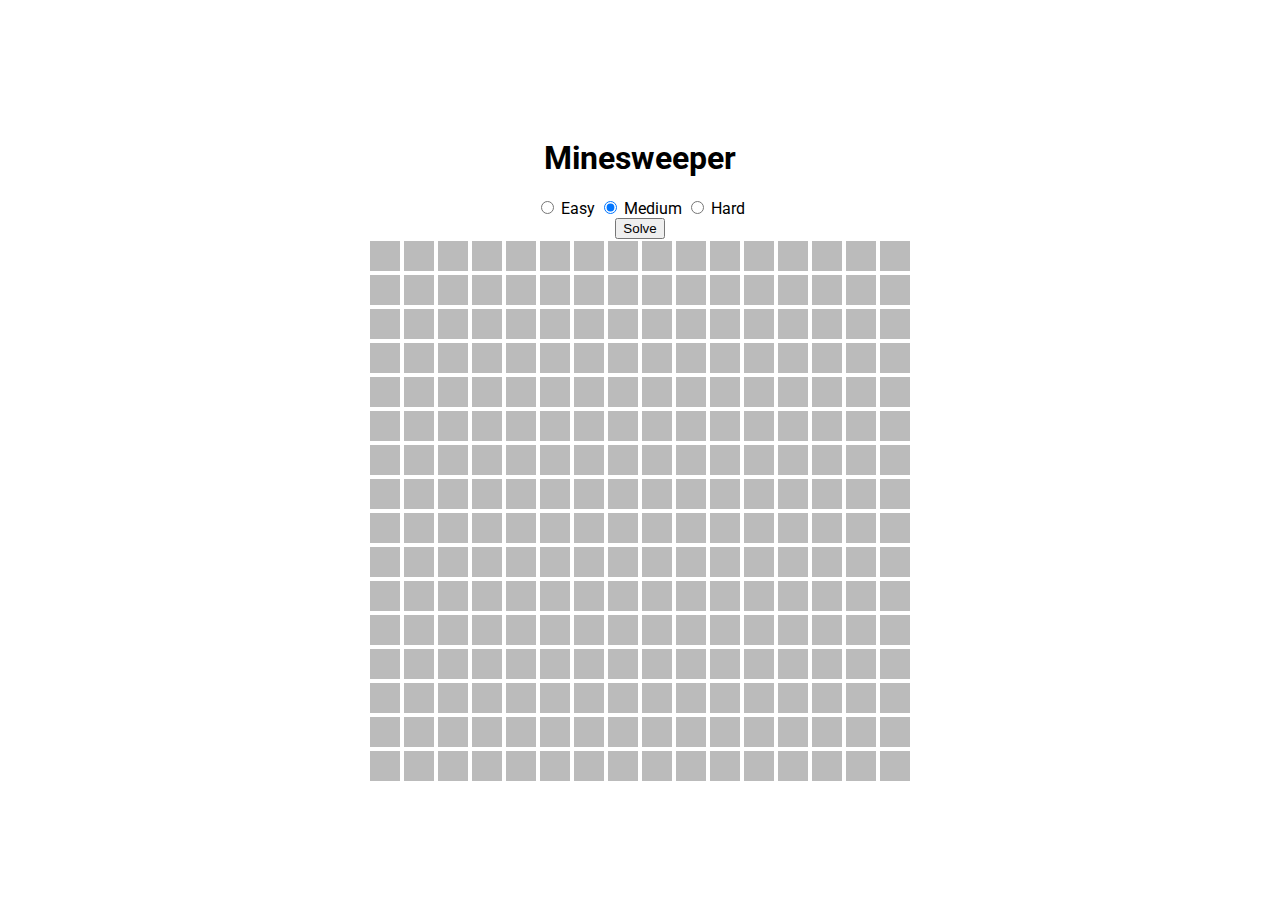
==== index.html @ 30c2d8fc "add a button to solve the board" ====
<!doctype html>
<html lang="en">
<head>
  <meta charset="UTF-8">
  <meta name="viewport"
        content="width=device-width, user-scalable=no, initial-scale=1.0, maximum-scale=1.0, minimum-scale=1.0">
  <meta http-equiv="X-UA-Compatible" content="ie=edge">
  <title>Minesweeper</title>
  <link rel="icon" type="image/x-icon" href="./resources/mine.svg">
  <link rel="stylesheet" href="styles/main.css">
</head>
<body>

<h1>Minesweeper</h1>

<div class="difficulty-select">
  <label>
    <input type="radio" name="difficulty" value="easy"> Easy
  </label>
  <label>
    <input type="radio" name="difficulty" value="medium" checked> Medium
  </label>
  <label>
    <input type="radio" name="difficulty" value="hard"> Hard
  </label>
</div>

<button id="solve">Solve</button>

<div id="board"></div>

<script src="js/main.js"></script>

</body>
</html>
---- styles/main.css ----
@import url('https://fonts.googleapis.com/css2?family=Roboto:ital,wght@0,100;0,300;0,400;0,500;0,700;0,900;1,100;1,300;1,400;1,500;1,700;1,900&display=swap');

:root{
  --tile-size: 30px;
}

body {
  height: 100vh;
  margin: 0;

  font-family: "Roboto", sans-serif;
  font-weight: 400;
  font-style: normal;

  display: flex;
  flex-direction: column;
  justify-content: center;
  align-items: center;
}

#board {
  display: flex;
  flex-wrap: wrap;
}

.tile {
  width: var(--tile-size);
  height: var(--tile-size);
  margin: 2px;

  display: flex;
  justify-content: center;
  align-items: center;

  background-color: #bbb;
  font-size: 21px;
  color: ghostwhite;
}

.tile.flagged {
  background-color: aqua;
}

.tile.revealed {
  background-color: #e0e0e0;
}

.tile.revealed.mine {
  background-color: red;
}

.tile.revealed.number-1 {
  color: blue;
}

.tile.revealed.number-2 {
  color: green;
}

.tile.revealed.number-3 {
  color: red;
}

.tile.revealed.number-4 {
  color: darkblue;
}

.tile.revealed.number-5 {
  color: brown;
}

.tile.revealed.number-6 {
  color: cyan;
}

.tile.revealed.number-7 {
  color: black;
}

.tile.revealed.number-8 {
  color: gray;
}
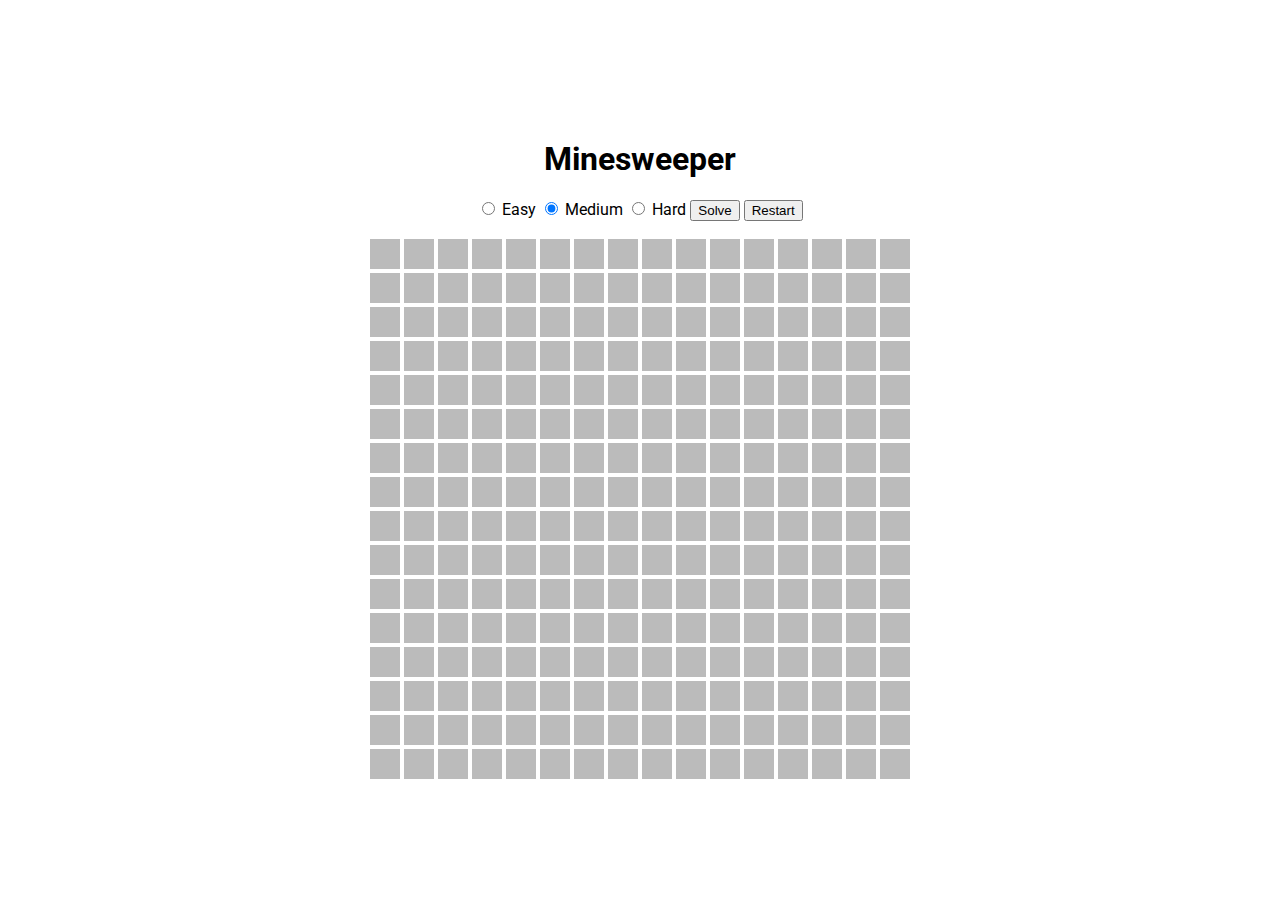
==== commit 3df273a0: "add a popover when a game is lost" ====
--- a/index.html
+++ b/index.html
@@ -13,7 +13,7 @@
 
 <h1>Minesweeper</h1>
 
-<div class="difficulty-select">
+<div class="action-bar">
   <label>
     <input type="radio" name="difficulty" value="easy"> Easy
   </label>
@@ -23,13 +23,19 @@
   <label>
     <input type="radio" name="difficulty" value="hard"> Hard
   </label>
+
+  <button id="solve">Solve</button>
+  <button id="restart">Restart</button>
 </div>
 
-<button id="solve">Solve</button>
+<div class="popover" id="loss-screen">
+  You Lost!
+</div>
 
 <div id="board"></div>
 
 <script src="js/main.js"></script>
+<script src="js/popover.js"></script>
 
 </body>
 </html>
--- a/styles/main.css
+++ b/styles/main.css
@@ -1,6 +1,6 @@
 @import url('https://fonts.googleapis.com/css2?family=Roboto:ital,wght@0,100;0,300;0,400;0,500;0,700;0,900;1,100;1,300;1,400;1,500;1,700;1,900&display=swap');
 
-:root{
+:root {
   --tile-size: 30px;
 }
 
@@ -16,6 +16,21 @@
   flex-direction: column;
   justify-content: center;
   align-items: center;
+}
+
+.action-bar {
+  margin-bottom: 16px;
+}
+
+.popover {
+  visibility: hidden;
+
+  position: absolute;
+  background-color: white;
+  padding: 8px;
+}
+.popover.popover-open {
+  visibility: visible;
 }
 
 #board {
@@ -37,8 +52,12 @@
   color: ghostwhite;
 }
 
+.tile:hover {
+  cursor: pointer;
+}
+
 .tile.flagged {
-  background-color: aqua;
+  background-image: url("../resources/flag.svg");
 }
 
 .tile.revealed {
@@ -47,6 +66,10 @@
 
 .tile.revealed.mine {
   background-color: red;
+  background-image: url("../resources/mine.svg");
+  background-size: contain;
+  background-repeat: no-repeat;
+  color: transparent;
 }
 
 .tile.revealed.number-1 {
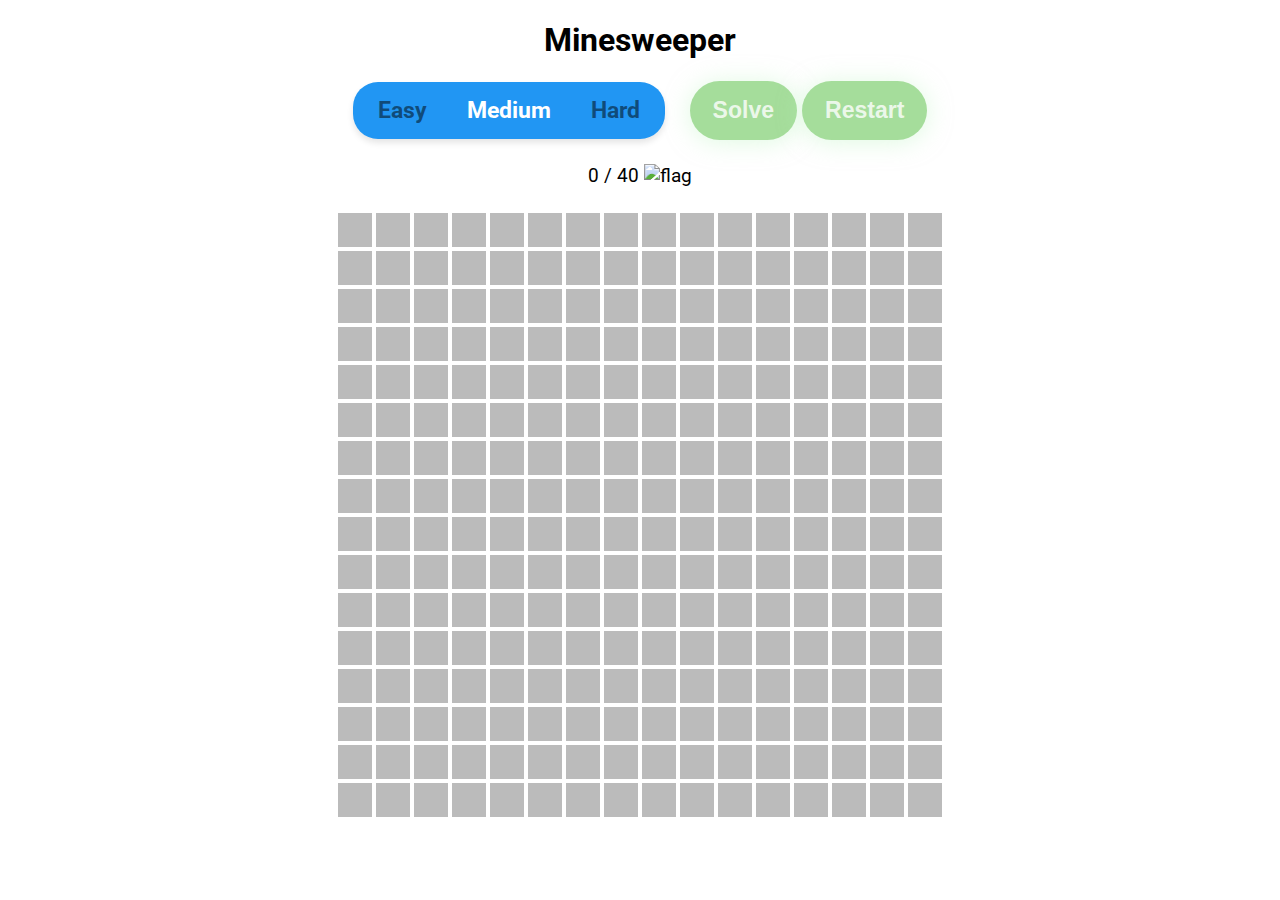
==== commit 0cc7f3b2: "add a flag counter" ====
--- a/index.html
+++ b/index.html
@@ -13,23 +13,32 @@
 
 <h1>Minesweeper</h1>
 
-<div class="action-bar">
-  <label>
-    <input type="radio" name="difficulty" value="easy"> Easy
-  </label>
-  <label>
-    <input type="radio" name="difficulty" value="medium" checked> Medium
-  </label>
-  <label>
-    <input type="radio" name="difficulty" value="hard"> Hard
-  </label>
+<div class="bar">
+  <input type="radio" name="difficulty" id="easy" value="easy">
+  <input type="radio" name="difficulty" id="medium" value="medium" checked>
+  <input type="radio" name="difficulty" id="hard" value="hard">
+
+  <div class="difficulty-select">
+    <label for="easy">Easy</label>
+    <label for="medium">Medium</label>
+    <label for="hard">Hard</label>
+  </div>
 
   <button id="solve">Solve</button>
   <button id="restart">Restart</button>
 </div>
 
+<div class="bar">
+  <span id="flag-counter"></span>
+  <img src="resources/flag.svg" alt="flag">
+</div>
+
 <div class="popover" id="loss-screen">
   You Lost!
+</div>
+
+<div class="popover" id="win-screen">
+  You Won!
 </div>
 
 <div id="board"></div>
--- a/styles/main.css
+++ b/styles/main.css
@@ -1,8 +1,6 @@
 @import url('https://fonts.googleapis.com/css2?family=Roboto:ital,wght@0,100;0,300;0,400;0,500;0,700;0,900;1,100;1,300;1,400;1,500;1,700;1,900&display=swap');
-
-:root {
-  --tile-size: 30px;
-}
+@import "board.css";
+@import "difficulty-select.css";
 
 body {
   height: 100vh;
@@ -14,92 +12,58 @@
 
   display: flex;
   flex-direction: column;
-  justify-content: center;
   align-items: center;
 }
 
-.action-bar {
-  margin-bottom: 16px;
+.bar {
+  margin-bottom: 24px;
+
+  font-size: 1.2em;
+}
+
+img {
+  height: 1.2em;
+}
+
+button {
+  background-color: #A5DD9B;
+  border: 3px solid transparent;
+  border-radius: 30px;
+
+  color: rgba(255, 255, 255, 0.8);
+  font-size: 1.2em;
+  font-weight: bold;
+
+  box-shadow: 0 2px 25px rgba(191, 246, 195, 0.5);
+  padding: 13px 20px;
+  transition: transform ease-in-out 0.1s, border ease-in 0.1s;
+
+  &:hover {
+    border: 3px solid #75A47F;
+  }
+
+  &:active {
+    transform: scale(0.9);
+  }
 }
 
 .popover {
   visibility: hidden;
 
   position: absolute;
+  top: 30%;
+  align-self: center;
+  z-index: 1;
   background-color: white;
   padding: 8px;
+  box-shadow: 0 4px 8px rgba(0, 0, 0, 0.2);
+  border-radius: 4px;
+  transform: translateY(-100px);
+  transition: visibility 0s, opacity 0.3s ease, transform 0.3s ease;
 }
+
 .popover.popover-open {
   visibility: visible;
+  opacity: 1;
+  transform: translateY(0);
 }
-
-#board {
-  display: flex;
-  flex-wrap: wrap;
-}
-
-.tile {
-  width: var(--tile-size);
-  height: var(--tile-size);
-  margin: 2px;
-
-  display: flex;
-  justify-content: center;
-  align-items: center;
-
-  background-color: #bbb;
-  font-size: 21px;
-  color: ghostwhite;
-}
-
-.tile:hover {
-  cursor: pointer;
-}
-
-.tile.flagged {
-  background-image: url("../resources/flag.svg");
-}
-
-.tile.revealed {
-  background-color: #e0e0e0;
-}
-
-.tile.revealed.mine {
-  background-color: red;
-  background-image: url("../resources/mine.svg");
-  background-size: contain;
-  background-repeat: no-repeat;
-  color: transparent;
-}
-
-.tile.revealed.number-1 {
-  color: blue;
-}
-
-.tile.revealed.number-2 {
-  color: green;
-}
-
-.tile.revealed.number-3 {
-  color: red;
-}
-
-.tile.revealed.number-4 {
-  color: darkblue;
-}
-
-.tile.revealed.number-5 {
-  color: brown;
-}
-
-.tile.revealed.number-6 {
-  color: cyan;
-}
-
-.tile.revealed.number-7 {
-  color: black;
-}
-
-.tile.revealed.number-8 {
-  color: gray;
-}
